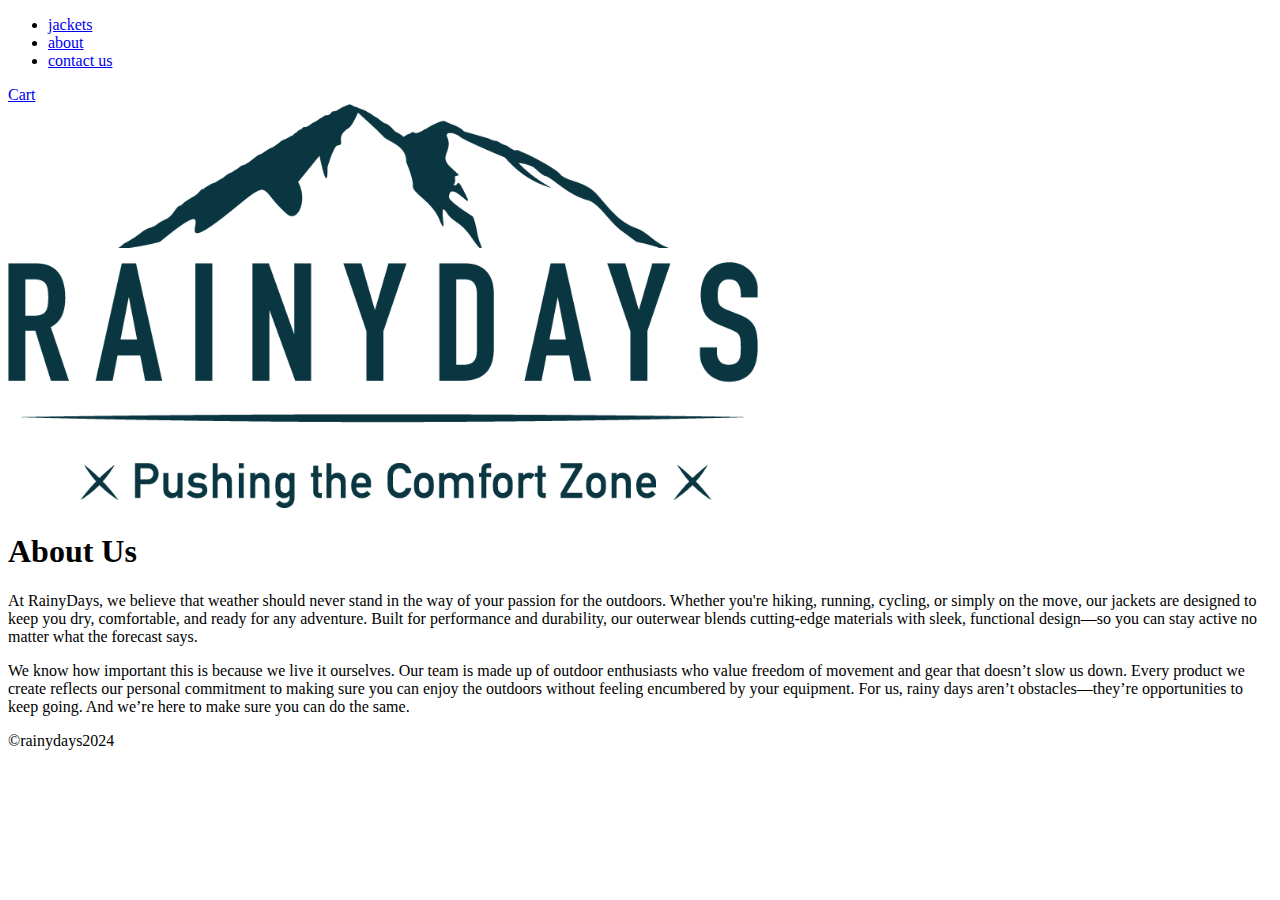
==== about.html @ af537967 "Started working on CA for HTML and CSS" ====
<!DOCTYPE html>
<html lang="en">
  <head>
    <meta charset="UTF-8" />
    <meta name="viewport" content="width=device-width, initial-scale=1.0" />
    <title>RainyDays | Homepage</title>
    <meta
      name="description"
      content="About us page for the webstore Rainydays"
    />
  </head>
  <body>
    <header>
      <nav>
        <ul>
          <li><a href="jackets.html">jackets</a></li>
          <li><a href="about.html">about</a></li>
          <li><a href="contact.html">contact us</a></li>
        </ul>
      </nav>
      <nav>
        <a href="cart.html">Cart</a>
      </nav>
    </header>
    <main>
      <a href="index.html">
        <img
          src="images/RainyDays_Logo.png"
          alt="RainyDays Logo and link to homepage"
          width="750"
        />
      </a>
      <div>
        <h1>About Us</h1>
        <p>
          At RainyDays, we believe that weather should never stand in the way of
          your passion for the outdoors. Whether you're hiking, running,
          cycling, or simply on the move, our jackets are designed to keep you
          dry, comfortable, and ready for any adventure. Built for performance
          and durability, our outerwear blends cutting-edge materials with
          sleek, functional design—so you can stay active no matter what the
          forecast says.
        </p>
        <p>
          We know how important this is because we live it ourselves. Our team
          is made up of outdoor enthusiasts who value freedom of movement and
          gear that doesn’t slow us down. Every product we create reflects our
          personal commitment to making sure you can enjoy the outdoors without
          feeling encumbered by your equipment. For us, rainy days aren’t
          obstacles—they’re opportunities to keep going. And we’re here to make
          sure you can do the same.
        </p>
      </div>
    </main>
    <footer>
      <p>&copy;rainydays2024</p>
    </footer>
  </body>
</html>
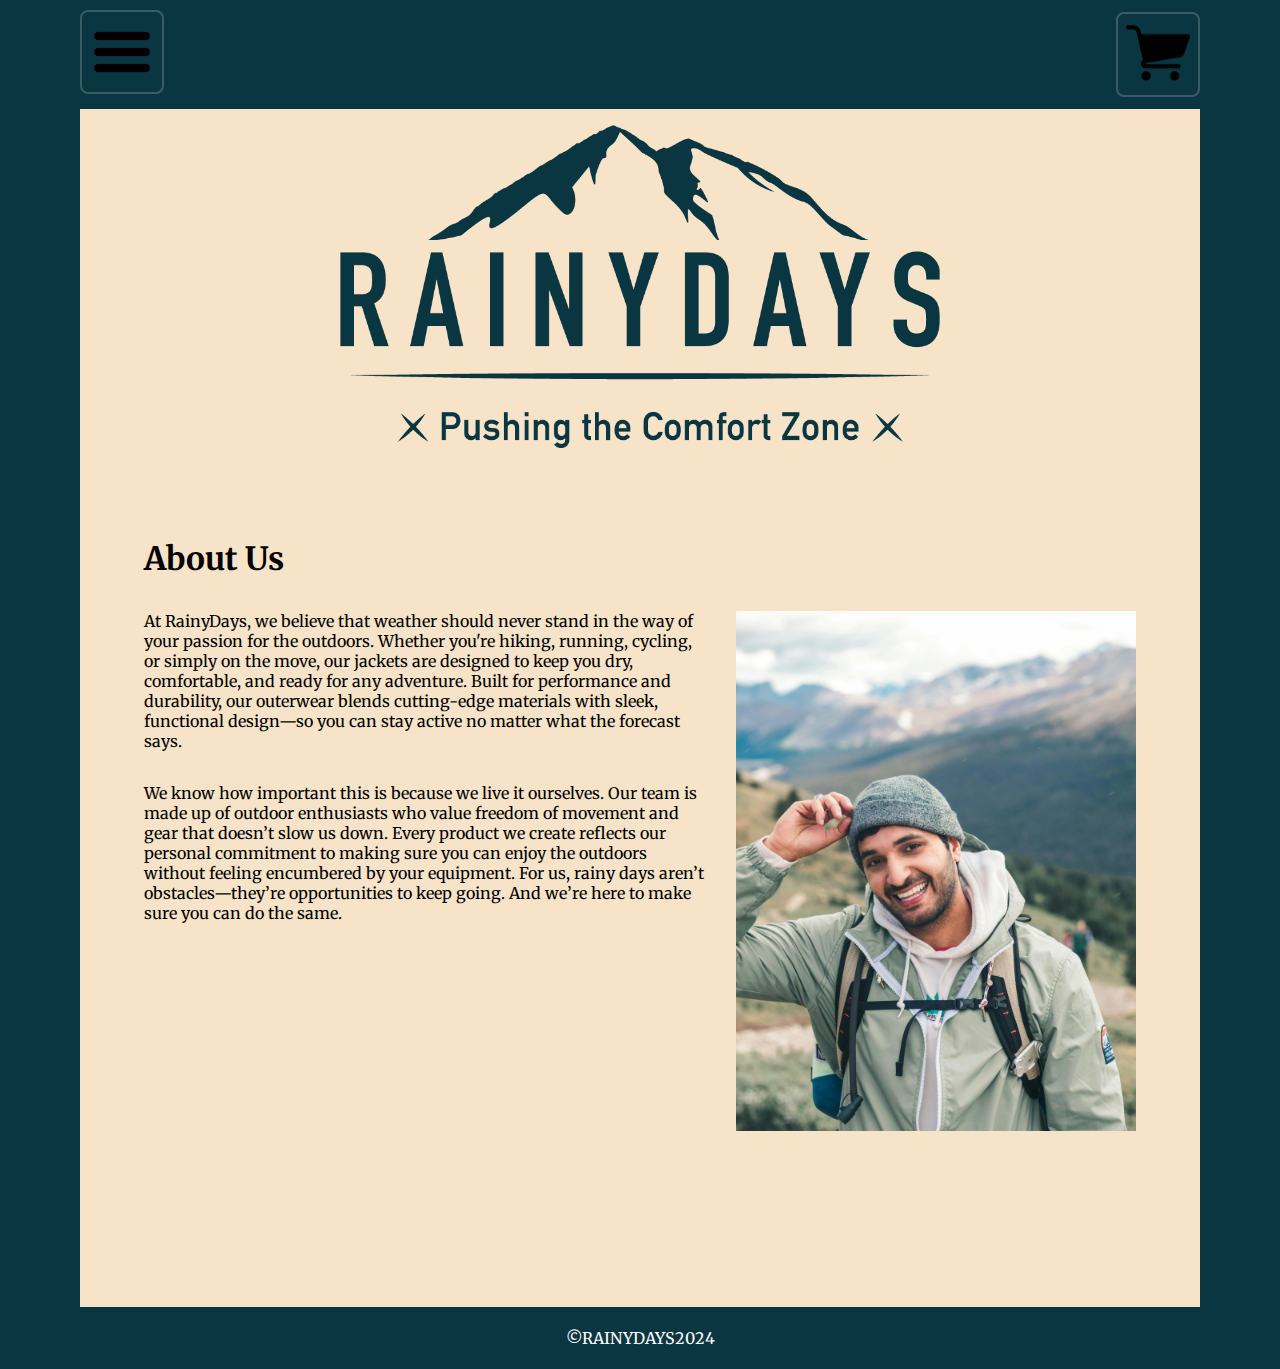
==== commit ea2457fb: "completed all changes needed for CA" ====
--- a/about.html
+++ b/about.html
@@ -1,55 +1,93 @@
 <!DOCTYPE html>
 <html lang="en">
   <head>
+    <link href="../css/styles.css" rel="Stylesheet" />
     <meta charset="UTF-8" />
     <meta name="viewport" content="width=device-width, initial-scale=1.0" />
     <title>RainyDays | Homepage</title>
     <meta
       name="description"
-      content="About us page for the webstore Rainydays"
+      content="The homepage for the webstore Rainydays"
+    />
+    <link rel="preconnect" href="https://fonts.googleapis.com" />
+    <link rel="preconnect" href="https://fonts.gstatic.com" crossorigin />
+    <link
+      href="https://fonts.googleapis.com/css2?family=Merriweather:ital,wght@0,300;0,400;0,700;0,900;1,300;1,400;1,700;1,900&display=swap"
+      rel="stylesheet"
+    />
+    <link
+      href="https://fonts.googleapis.com/css2?family=Bebas+Neue&display=swap"
+      rel="stylesheet"
     />
   </head>
   <body>
     <header>
-      <nav>
-        <ul>
-          <li><a href="jackets.html">jackets</a></li>
-          <li><a href="about.html">about</a></li>
-          <li><a href="contact.html">contact us</a></li>
-        </ul>
-      </nav>
-      <nav>
-        <a href="cart.html">Cart</a>
-      </nav>
+      <div class="header-nav">
+        <div>
+          <input type="checkbox" id="menu-checkbox" />
+          <label for="menu-checkbox"
+            ><img
+              src="../images/Hamburger.png"
+              width="64px"
+              class="hamburger"
+              alt="picture of hamburger menu"
+          /></label>
+          <nav class="navigation">
+            <div class="container">
+              <ul class="menu-nav">
+                <li><a href="../jackets.html">jackets</a></li>
+                <li><a href="../about.html">about</a></li>
+                <li><a href="../contact.html">contact us</a></li>
+              </ul>
+            </div>
+          </nav>
+        </div>
+        <div id="cart">
+          <a href="../cart_empty.html"
+            ><img
+              src="../images/cart.png"
+              width="64px"
+              alt="picture of a shopping cart"
+          /></a>
+        </div>
+      </div>
     </header>
     <main>
-      <a href="index.html">
+      <a href="../index.html" class="rainydayslogo">
         <img
-          src="images/RainyDays_Logo.png"
+          src="../images/RainyDays_Logo.png"
           alt="RainyDays Logo and link to homepage"
-          width="750"
         />
       </a>
-      <div>
+      <div class="aboutus-main">
         <h1>About Us</h1>
-        <p>
-          At RainyDays, we believe that weather should never stand in the way of
-          your passion for the outdoors. Whether you're hiking, running,
-          cycling, or simply on the move, our jackets are designed to keep you
-          dry, comfortable, and ready for any adventure. Built for performance
-          and durability, our outerwear blends cutting-edge materials with
-          sleek, functional design—so you can stay active no matter what the
-          forecast says.
-        </p>
-        <p>
-          We know how important this is because we live it ourselves. Our team
-          is made up of outdoor enthusiasts who value freedom of movement and
-          gear that doesn’t slow us down. Every product we create reflects our
-          personal commitment to making sure you can enjoy the outdoors without
-          feeling encumbered by your equipment. For us, rainy days aren’t
-          obstacles—they’re opportunities to keep going. And we’re here to make
-          sure you can do the same.
-        </p>
+        <div class="aboutus-main-content">
+          <div class="aboutus-main-text">
+            <p>
+              At RainyDays, we believe that weather should never stand in the
+              way of your passion for the outdoors. Whether you're hiking,
+              running, cycling, or simply on the move, our jackets are designed
+              to keep you dry, comfortable, and ready for any adventure. Built
+              for performance and durability, our outerwear blends cutting-edge
+              materials with sleek, functional design—so you can stay active no
+              matter what the forecast says.
+            </p>
+            <p>
+              We know how important this is because we live it ourselves. Our
+              team is made up of outdoor enthusiasts who value freedom of
+              movement and gear that doesn’t slow us down. Every product we
+              create reflects our personal commitment to making sure you can
+              enjoy the outdoors without feeling encumbered by your equipment.
+              For us, rainy days aren’t obstacles—they’re opportunities to keep
+              going. And we’re here to make sure you can do the same.
+            </p>
+          </div>
+          <img
+            src="../images/man.jpg"
+            class="aboutus-main-picture"
+            alt="picture of a man on a hike smiling to the camera"
+          />
+        </div>
       </div>
     </main>
     <footer>
--- a/css/styles.css
+++ b/css/styles.css
@@ -0,0 +1,824 @@
+/*Fonts*/
+.merriweather-regular {
+  font-family: "Merriweather", serif;
+  font-weight: 400;
+  font-style: normal;
+}
+.bebas-neue-regular {
+  font-family: "Bebas Neue", sans-serif;
+  font-weight: 400;
+  font-style: normal;
+}
+body {
+  font-family: "bebas neue", Verdana, Geneva, Tahoma, sans-serif;
+}
+/*Changes to all pages*/
+a {
+  text-decoration: none;
+}
+header {
+  background-color: rgba(10, 54, 65, 1);
+  color: black;
+  position: relative;
+}
+.rainydayslogo {
+  display: block;
+  margin: 0 auto;
+  text-align: center;
+  padding-top: 1em;
+  max-width: 600px;
+}
+.rainydayslogo img {
+  width: 600px;
+}
+@media (max-width: 1200px) {
+  .rainydayslogo img {
+    width: 400px;
+  }
+  .rainydayslogo {
+    max-width: 400px;
+  }
+}
+
+body {
+  border-style: solid;
+  border-color: rgba(10, 54, 65, 1);
+  border-width: 5rem;
+  border-top: 0;
+  border-bottom: 0;
+  margin: 0 auto;
+}
+
+.header-nav {
+  display: flex;
+  flex-direction: row;
+  justify-content: space-between;
+  align-items: center;
+}
+footer {
+  background-color: rgba(10, 54, 65, 1);
+  text-align: center;
+  padding: 5px;
+  color: #fff;
+  font-size: 14;
+  font-family: Merriweather;
+  text-transform: uppercase;
+  height: auto;
+}
+main {
+  background-color: #f7e3c8;
+  padding-bottom: 10%;
+}
+/*Hamburger menu*/
+#menu-checkbox {
+  display: none;
+}
+
+#menu-checkbox:checked ~ .navigation {
+  display: block;
+}
+
+.navigation {
+  position: absolute;
+  background: #f7e3c8;
+  top: 70px;
+  text-align: left;
+}
+.navigation a {
+  display: block;
+  color: black;
+  padding: 10px 20px;
+  width: 100%;
+  box-sizing: border-box;
+  text-align: left;
+}
+
+.hamburger {
+  &:hover {
+    background: rgb(15, 83, 100);
+  }
+}
+.menu-nav {
+  padding: 0;
+  margin: 0;
+  list-style: none;
+}
+.menu-nav li {
+  text-align: left;
+}
+/*Dropdown section for hamburger menu*/
+/* Initial hidden state */
+.navigation {
+  position: absolute;
+  background: #f7e3c8;
+  top: 70px;
+  left: 0;
+  right: 0;
+  max-height: 0;
+  overflow: hidden;
+  transition: max-height 0.3s ease;
+  border-radius: 8px;
+  box-shadow: 0px 4px 12px rgba(0, 0, 0, 0.1);
+  z-index: 20;
+}
+
+/* Expanded state */
+#menu-checkbox:checked ~ .navigation {
+  max-height: 300px;
+  opacity: 1;
+  border: 2px solid black;
+}
+
+#cart {
+  position: relative;
+  box-sizing: content-box;
+  border: 2px solid rgba(255, 255, 255, 0.194);
+  padding: 8px;
+  border-radius: 8px;
+  &:hover {
+    background: rgb(15, 83, 100);
+  }
+  visibility: visible;
+}
+.hamburger {
+  border: 2px solid rgba(255, 255, 255, 0.194);
+  padding: 8px;
+  border-radius: 8px;
+}
+.header-nav {
+  display: flex;
+  align-items: center; /* Center-align both icons */
+  padding: 10px 0; /* Set consistent padding if needed */
+}
+
+@media (max-width: 1200px) {
+  .header-nav img {
+    width: 32px;
+  }
+}
+
+/*CTA*/
+.cta-main {
+  background-color: rgba(255, 0, 0, 1);
+  font-size: 1em;
+  text-transform: uppercase;
+  padding: 50px 1000px;
+  border-radius: 5px;
+}
+.cta-sale {
+  background-color: rgba(255, 0, 0, 1);
+  padding: 0px 85px;
+  font-size: 64px;
+  color: #fff;
+  -webkit-text-stroke: 1px black;
+  text-decoration: none;
+}
+.cta-button {
+  background-color: rgba(10, 54, 65, 1);
+  font-size: 35px;
+  color: #fff;
+  -webkit-text-stroke: 1px black;
+  padding: 8px 30px;
+  position: center;
+  filter: drop-shadow(0px 4px 4px rgba(0, 0, 0, 0.25));
+  &:hover {
+    background-color: rgb(15, 83, 100);
+  }
+}
+
+.cta-40 {
+  background-color: rgba(255, 0, 0, 1);
+  font-size: 40px;
+  color: white;
+  -webkit-text-stroke: 1px black;
+  filter: drop-shadow(0px 4px 4px rgba(0, 0, 0, 0.25));
+  position: absolute;
+  line-height: 0px;
+  padding: 0 10px 0 10px;
+  border-radius: 50px;
+  top: 20%;
+  right: 15%;
+}
+
+/*About us*/
+.aboutus-cta {
+  position: relative;
+  display: flex;
+  flex-direction: column;
+  justify-content: center;
+  align-items: center;
+  border: 2px solid;
+}
+.button-container {
+  position: absolute;
+  top: 15%;
+}
+.aboutus-cta img {
+  width: 400px;
+  height: 520px;
+}
+@media (max-width: 1200px) {
+  .aboutus-cta img {
+    width: 400px;
+  }
+}
+
+/*Explore comfort*/
+.explorecomfort {
+  text-align: center;
+  padding: 5%;
+}
+
+/*Homepage content*/
+.homepage-content {
+  display: flex;
+  justify-content: space-around;
+  flex-wrap: wrap;
+  margin: 0 auto;
+  max-width: 1600px;
+}
+
+.homepage-sale {
+  background-color: rgba(10, 54, 65, 1);
+  display: flex;
+  position: relative;
+  flex-direction: column;
+  align-items: center;
+  width: 400px;
+  height: 520px;
+  border: 2px solid #000000;
+}
+.fall-sale {
+  position: absolute;
+  padding: 7px;
+}
+.sale-picture {
+  position: absolute;
+  top: 9em;
+}
+.price-homepage {
+  position: absolute;
+  font-size: 32px;
+  text-align: center;
+  bottom: 0%;
+}
+.price-item-homepage {
+  background-color: #fff;
+  width: 100px;
+  height: 35px;
+  border-radius: 10px;
+}
+.add-to-cart-small {
+  position: absolute;
+  background-color: rgba(255, 203, 59, 1);
+  border: 2px solid black;
+  border-radius: 25%;
+  padding: 8px 10px;
+  right: 10%;
+  top: 75%;
+  &:hover {
+    background-color: rgb(255, 208, 79);
+  }
+}
+.add-to-cart-small img {
+  width: 64px;
+}
+
+@media (max-width: 1200px) {
+  .homepage-content {
+    flex-direction: column;
+    align-items: center;
+  }
+  .aboutus-cta,
+  .homepage-sale {
+    margin-bottom: 20px;
+  }
+  .aboutus-cta:last-child,
+  .homepage-sale:last-child {
+    margin-bottom: 0;
+  }
+}
+
+/*jackets page, list of all jackets*/
+.product-preview-container {
+  display: flex;
+  justify-content: space-around;
+  flex-wrap: wrap;
+  gap: 20px;
+  max-width: 840px;
+  margin: 0 auto;
+}
+.product-preview {
+  background-color: white;
+  display: flex;
+  position: relative;
+  flex-direction: column;
+  align-items: center;
+  justify-content: space-around;
+  width: 260px;
+  border: 2px solid black;
+  overflow: hidden;
+  box-sizing: border-box;
+}
+.product-preview h2 {
+  position: absolute;
+  border-bottom: 2px solid black;
+  top: 0;
+  left: 0;
+  width: 100%;
+  height: 20px;
+  font-size: 14px;
+  font-family: merriweather, sans-serif;
+  text-align: center;
+  padding: 4px 0;
+  margin: 0;
+}
+.product-preview img {
+  margin-top: 40px;
+  margin-bottom: 40px;
+  flex-grow: 1;
+  width: 220;
+  object-fit: cover;
+}
+.product-preview-price p {
+  position: absolute;
+  border-top: 2px solid black;
+  bottom: 0;
+  left: 0;
+  width: 100%;
+  height: 30px;
+  text-align: center;
+  padding: 4px 0;
+  margin: 0;
+  box-sizing: border-box;
+  font-size: 18px;
+}
+.product-preview {
+  margin-bottom: 20px;
+}
+.product-preview:last-child {
+  margin-bottom: 0;
+}
+.product-preview {
+  flex: 0 1 260px;
+  max-width: 260px;
+}
+.product-preview a {
+  text-decoration: none;
+  color: black;
+}
+.product-preview .cta-40 {
+  right: 5%;
+  top: 10%;
+}
+/*About us page styling*/
+.aboutus-main {
+  font-family: merriweather, sans-serif;
+  position: relative;
+  padding: 4em;
+  text-align: left;
+}
+.aboutus-main h1 {
+  margin-bottom: 1em;
+}
+.aboutus-main p {
+  flex: 1;
+  text-align: left;
+  margin: 0;
+}
+.aboutus-main-picture {
+  max-width: 400px;
+  width: 100%;
+  flex: 1;
+  align-self: flex-start;
+}
+.aboutus-main-content {
+  display: flex;
+  justify-content: space-between;
+  align-items: flex-start;
+  gap: 2em;
+}
+.aboutus-main-text {
+  flex: 1;
+  display: flex;
+  flex-direction: column;
+  gap: 2em;
+}
+@media (max-width: 1200px) {
+  .aboutus-main-content {
+    flex-direction: column;
+  }
+  .aboutus-main-picture {
+    align-self: center;
+  }
+}
+
+/*Contact us page styling*/
+.contact-main {
+  font-family: merriweather, sans-serif;
+  position: relative;
+  padding: 4em;
+  text-align: left;
+  margin: 0 auto;
+}
+.contact-main h2 {
+  font-size: 1.2em;
+  margin-bottom: 0.5em;
+}
+.contact-header {
+  font-size: 20px;
+}
+.contact-section {
+  flex: 1;
+  min-width: 200px;
+}
+.contact-section a {
+  color: #000000;
+  text-decoration: none;
+}
+.contact-section a:hover {
+  text-decoration: underline;
+}
+.contact-social {
+  margin-top: 2em;
+}
+.contact-info {
+  margin-bottom: 2em;
+  gap: 2em;
+}
+
+/*Order details page styling*/
+.form-container {
+  font-family: "merriweather", sans-serif;
+  padding: 2em;
+  max-width: 800px;
+  margin: 0 auto;
+}
+.form-container h2 {
+  font-size: 1.5em;
+  margin-top: 1em;
+  margin-bottom: 0.5em;
+  border-bottom: 1px solid black;
+  padding-bottom: 0.2em;
+}
+.form-row {
+  display: flex;
+  gap: 1em;
+  margin-bottom: 1em;
+}
+.form-group {
+  flex: 1;
+  display: flex;
+  flex-direction: column;
+}
+.form-group label {
+  font-size: 0.9em;
+  margin-bottom: 0.2em;
+}
+.form-group input {
+  padding: 0.5em;
+  font-size: 1em;
+  border: 1px solid black;
+  border-radius: 5px;
+  box-sizing: border-box;
+}
+.form-group input::placeholder {
+  color: #999;
+}
+@media (max-width: 1200px) {
+  .form-row {
+    flex-direction: column;
+  }
+}
+
+/*Order confirmation page styling*/
+.confirmation-content {
+  font-family: "merriweather", sans-serif;
+  background-color: rgba(10, 54, 65, 1);
+  color: white;
+  max-width: 400px;
+  padding: 2em;
+  margin: 2em auto;
+  border-radius: 15px;
+  text-align: center;
+  box-shadow: 0px 4px 12px rgba(0, 0, 0, 0.2);
+}
+.confirmation-content h1 {
+  font-size: 1.5em;
+  margin-bottom: 1em;
+  padding-bottom: 5em;
+}
+.confirmation-content p {
+  font-size: 14px;
+  margin: 1em 0;
+  padding-bottom: 15em;
+}
+.confirmation-contact {
+  margin-top: 2em;
+}
+.confirmation-contact p {
+  font-size: 1em;
+  margin-bottom: 0.5em;
+  padding-bottom: 0;
+}
+.confirmation-contact button {
+  background-color: white;
+  color: black;
+  border: 2px solid black;
+  padding: 0.5em 1em;
+  font-size: 1em;
+  cursor: pointer;
+  border-radius: 5px;
+  font-family: "merriweather", sans-serif;
+  text-transform: uppercase;
+}
+
+/*Product page specific product styling*/
+.product-page-container {
+  position: relative;
+  display: flex;
+  justify-content: space-between;
+  align-items: stretch;
+  font-family: "merriweather", sans-serif;
+  gap: 20rem;
+}
+.product-image img {
+  width: 450px;
+  position: relative;
+  justify-self: left;
+  margin: 3rem;
+  border: 2px solid black;
+  margin-left: 10rem;
+  margin-top: 0;
+}
+.backarrow img {
+  max-width: 64px;
+  margin: 0;
+  padding: 0;
+  margin-left: 10rem;
+}
+.image-backarrow {
+  display: flex;
+  flex-direction: column;
+  justify-content: flex-start;
+  gap: 0.2rem;
+}
+@media (max-width: 1600px) {
+  .product-image img {
+    width: 400px;
+    margin-left: 3rem;
+  }
+  .backarrow img {
+    margin-left: 3rem;
+  }
+  .product-page-container {
+    gap: 0rem;
+  }
+}
+@media (max-width: 1000px) {
+  .product-page-container {
+    flex-direction: column;
+    justify-content: center;
+    align-items: center;
+  }
+  .product-image img {
+    justify-content: center;
+    margin-left: 2rem;
+    margin-right: 2rem;
+  }
+  .backarrow img {
+    margin-left: 2rem;
+  }
+}
+.product-info-container {
+  position: relative;
+  flex-direction: row;
+  justify-content: center;
+  align-items: center;
+  margin: 0 auto;
+}
+.product-info-bottomcontainer {
+  display: flex;
+  flex-direction: row;
+  margin: 3rem;
+  align-items: center;
+  justify-content: space-between;
+}
+.product-name {
+  background-color: rgba(10, 54, 65, 1);
+  color: #fff;
+  border: 2px solid black;
+  font-size: 0.8rem;
+  text-align: center;
+  margin: 3rem;
+}
+.product-description {
+  display: flex;
+  flex-direction: column;
+  justify-content: flex-start;
+  background-color: #fff;
+  border: 2px solid black;
+  text-align: left;
+  margin: 3rem;
+}
+.product-description h2 {
+  text-transform: uppercase;
+  font-family: "merriweather";
+  background-color: rgba(10, 54, 65, 1);
+  color: #fff;
+  text-align: center;
+  padding: 0.5rem;
+  margin: 0;
+  border-bottom: 2px solid black;
+}
+.product-description p {
+  margin: 0;
+  padding: 1rem;
+}
+.product-price {
+  display: flex;
+  align-items: center;
+  background-color: white;
+  border: 2px solid black;
+  font-size: 3rem;
+  font-family: "bebas neue", sans-serif;
+  text-align: center;
+  max-height: 62.75px;
+  padding-left: 1rem;
+  padding-right: 1rem;
+}
+.product-addtocart {
+  display: flex;
+  align-items: center;
+  background-color: rgba(255, 203, 59, 1);
+  border: 2px solid black;
+  text-align: center;
+  padding-left: 2rem;
+  padding-right: 2rem;
+  max-height: 62.75px;
+  font-family: "bebas neue", sans-serif;
+  font-size: 1.8rem;
+  border-radius: 50px;
+  &:hover {
+    background-color: rgb(255, 208, 79);
+  }
+}
+.product-addtocart a {
+  color: black;
+}
+/*STYLING FOR SIZE BUTTONS*/
+.size-selector-container {
+  display: flex;
+  justify-content: center;
+  align-items: center;
+  padding: 0;
+  margin: 0;
+}
+.size-selector {
+  display: inline-flex;
+  flex-direction: column;
+  align-items: stretch;
+  border: 2px solid black;
+  text-align: center;
+  width: fit-content;
+  margin: 0;
+  padding: 0;
+}
+.size-label {
+  background-color: rgba(10, 54, 65, 1);
+  color: white;
+  padding: 0.2rem 1rem;
+  font-size: 1rem;
+  margin: 0;
+  border-bottom: 1px solid black;
+}
+.size-selector input[type="radio"] {
+  display: none;
+}
+.size-selector label {
+  flex: 1;
+  display: inline-block;
+  padding: 0.2rem 1rem;
+  border-top: none;
+  border-bottom: none;
+  border-left: 1px solid black;
+  border-right: none;
+  cursor: pointer;
+  font-size: 1.2rem;
+  color: #333;
+  background-color: #fff;
+  margin: 0;
+  font-family: "bebas neue", sans-serif;
+}
+.size-selector input[type="radio"]:checked + label {
+  background-color: #ccc;
+  color: black;
+}
+.size-selector label:first-of-type {
+  border-left: none;
+}
+.size-selector input[type="radio"]:last-of-type {
+  border-right: 1px solid black;
+}
+.size-options {
+  display: flex;
+}
+/*STYLING FOR SIZE BUTTONS*/
+
+/*Empty Cart styling*/
+.cart-empty-container {
+  display: flex;
+  flex-direction: column;
+  align-items: center;
+  justify-content: space-between;
+}
+.cart-empty-heading {
+  font-family: "merriweather", sans-serif;
+  font-size: 16px;
+  margin: 8rem;
+  margin-bottom: 14rem;
+}
+.cart-empty-button {
+  margin: 3rem;
+}
+@media (max-width: 1200px) {
+  .cart-empty-heading {
+    font-size: 8px;
+  }
+  .cart-empty-button button {
+    font-size: 24px;
+    border: 2px solid black;
+  }
+}
+
+/*Cart styling*/
+.cart-container {
+  background-color: rgba(10, 54, 65, 1);
+  display: flex;
+  flex-direction: column;
+  justify-content: center;
+  align-items: center;
+  max-width: 500px;
+  margin: 0 auto;
+  position: relative;
+}
+.cart-heading {
+  text-align: center;
+  color: #fff;
+  font-family: "merriweather", sans-serif;
+  font-size: 15px;
+}
+.cart-item-container {
+  background-color: #fff;
+  display: flex;
+  width: 100%;
+}
+.cart-item-image img {
+  max-width: 70px;
+  border: 2px solid black;
+  margin: 1rem;
+}
+.cart-item-trash img {
+  width: 32px;
+}
+.cart-item-nametrash {
+  display: flex;
+  flex-direction: row;
+  border-bottom: 2px solid #ccc;
+  text-align: center;
+  align-items: center;
+  margin: 0 auto;
+  justify-content: space-around;
+  gap: 2rem;
+}
+.cart-item-price {
+  font-size: 1.4rem;
+}
+.cart-item-name {
+  font-family: "merriweather", sans-serif;
+  font-size: 0.8rem;
+  text-align: center;
+}
+.cart-total {
+  background-color: #fff;
+  display: flex;
+  flex-direction: row;
+  width: 100%;
+  justify-content: space-evenly;
+  border-top: 2px solid black;
+  color: #000000;
+}
+.cart-checkout {
+  margin: 1rem;
+}
+.cart-checkout button {
+  background-color: white;
+  color: black;
+  border: 2px solid black;
+  padding: 0.5em 1em;
+  font-size: 1em;
+  cursor: pointer;
+  border-radius: 5px;
+  font-family: "merriweather", sans-serif;
+  text-transform: uppercase;
+}
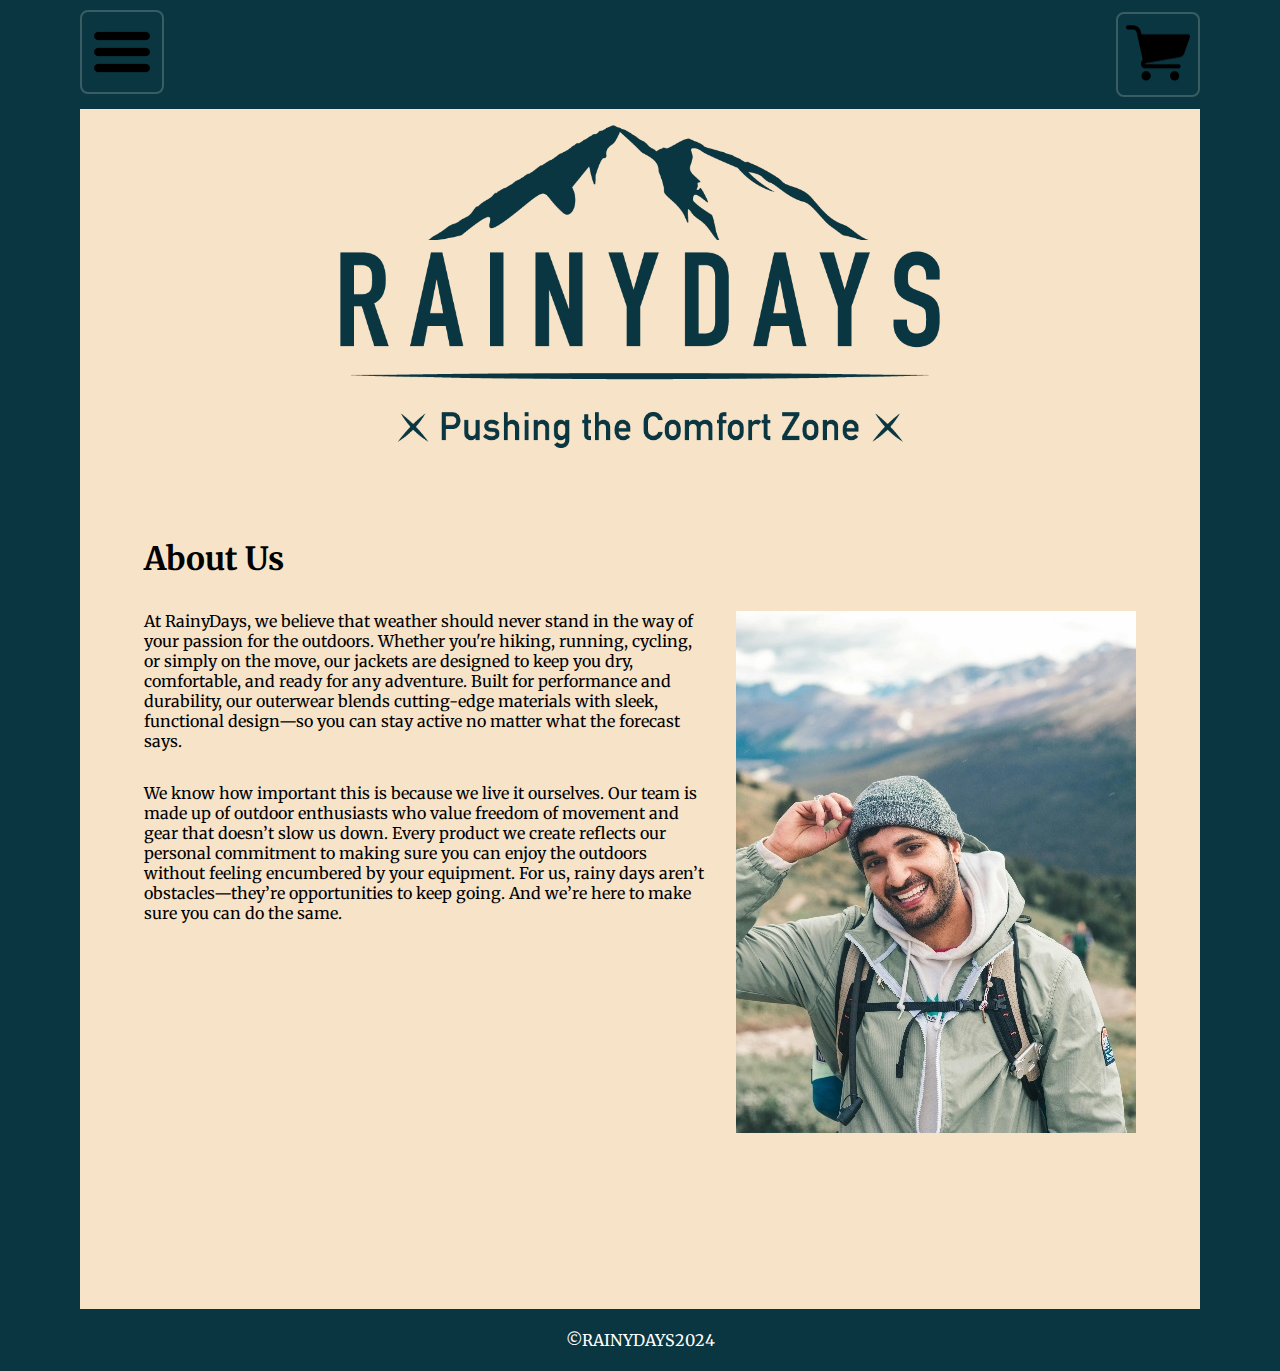
==== commit aa14d4fb: "made changes for mobile view" ====
--- a/about.html
+++ b/about.html
@@ -1,13 +1,14 @@
 <!DOCTYPE html>
 <html lang="en">
   <head>
-    <link href="../css/styles.css" rel="Stylesheet" />
+    <link href="./css/styles.css" rel="Stylesheet" />
+    <link href="./css/about.css" rel="Stylesheet" />
     <meta charset="UTF-8" />
     <meta name="viewport" content="width=device-width, initial-scale=1.0" />
-    <title>RainyDays | Homepage</title>
+    <title>RainyDays | About</title>
     <meta
       name="description"
-      content="The homepage for the webstore Rainydays"
+      content="Page containing information about the store RainyDays"
     />
     <link rel="preconnect" href="https://fonts.googleapis.com" />
     <link rel="preconnect" href="https://fonts.gstatic.com" crossorigin />
@@ -27,7 +28,7 @@
           <input type="checkbox" id="menu-checkbox" />
           <label for="menu-checkbox"
             ><img
-              src="../images/Hamburger.png"
+              src="./images/Hamburger.png"
               width="64px"
               class="hamburger"
               alt="picture of hamburger menu"
@@ -35,17 +36,18 @@
           <nav class="navigation">
             <div class="container">
               <ul class="menu-nav">
-                <li><a href="../jackets.html">jackets</a></li>
-                <li><a href="../about.html">about</a></li>
-                <li><a href="../contact.html">contact us</a></li>
+                <li><a href="./index.html">home</a></li>
+                <li><a href="./jackets.html">jackets</a></li>
+                <li><a href="./about.html">about</a></li>
+                <li><a href="./contact.html">contact us</a></li>
               </ul>
             </div>
           </nav>
         </div>
         <div id="cart">
-          <a href="../cart_empty.html"
+          <a href="./cart_empty.html"
             ><img
-              src="../images/cart.png"
+              src="./images/cart.png"
               width="64px"
               alt="picture of a shopping cart"
           /></a>
@@ -53,9 +55,9 @@
       </div>
     </header>
     <main>
-      <a href="../index.html" class="rainydayslogo">
+      <a href="./index.html" class="rainydayslogo">
         <img
-          src="../images/RainyDays_Logo.png"
+          src="./images/RainyDays_Logo.png"
           alt="RainyDays Logo and link to homepage"
         />
       </a>
@@ -83,7 +85,7 @@
             </p>
           </div>
           <img
-            src="../images/man.jpg"
+            src="./images/man.jpg"
             class="aboutus-main-picture"
             alt="picture of a man on a hike smiling to the camera"
           />
--- a/css/styles.css
+++ b/css/styles.css
@@ -25,7 +25,7 @@
   display: block;
   margin: 0 auto;
   text-align: center;
-  padding-top: 1em;
+  padding-top: 1rem;
   max-width: 600px;
 }
 .rainydayslogo img {
@@ -48,7 +48,12 @@
   border-bottom: 0;
   margin: 0 auto;
 }
-
+@media (max-width: 1200px) {
+  body {
+    border-width: 1rem;
+    border-bottom: 1rem;
+  }
+}
 .header-nav {
   display: flex;
   flex-direction: row;
@@ -147,8 +152,8 @@
 }
 .header-nav {
   display: flex;
-  align-items: center; /* Center-align both icons */
-  padding: 10px 0; /* Set consistent padding if needed */
+  align-items: center;
+  padding: 10px 0;
 }
 
 @media (max-width: 1200px) {
@@ -200,6 +205,12 @@
   right: 15%;
 }
 
+@media (max-width: 800px) {
+  .cta-button {
+    font-size: 30px;
+  }
+}
+
 /*About us*/
 .aboutus-cta {
   position: relative;
@@ -219,7 +230,8 @@
 }
 @media (max-width: 1200px) {
   .aboutus-cta img {
-    width: 400px;
+    width: 300px;
+    height: 390px;
   }
 }
 
@@ -268,26 +280,12 @@
   height: 35px;
   border-radius: 10px;
 }
-.add-to-cart-small {
-  position: absolute;
-  background-color: rgba(255, 203, 59, 1);
-  border: 2px solid black;
-  border-radius: 25%;
-  padding: 8px 10px;
-  right: 10%;
-  top: 75%;
-  &:hover {
-    background-color: rgb(255, 208, 79);
-  }
-}
-.add-to-cart-small img {
-  width: 64px;
-}
 
 @media (max-width: 1200px) {
   .homepage-content {
     flex-direction: column;
     align-items: center;
+    max-width: 800px;
   }
   .aboutus-cta,
   .homepage-sale {
@@ -298,120 +296,34 @@
     margin-bottom: 0;
   }
 }
-
-/*jackets page, list of all jackets*/
-.product-preview-container {
-  display: flex;
-  justify-content: space-around;
-  flex-wrap: wrap;
-  gap: 20px;
-  max-width: 840px;
-  margin: 0 auto;
-}
-.product-preview {
-  background-color: white;
-  display: flex;
-  position: relative;
-  flex-direction: column;
-  align-items: center;
-  justify-content: space-around;
-  width: 260px;
-  border: 2px solid black;
-  overflow: hidden;
-  box-sizing: border-box;
-}
-.product-preview h2 {
-  position: absolute;
-  border-bottom: 2px solid black;
-  top: 0;
-  left: 0;
-  width: 100%;
-  height: 20px;
-  font-size: 14px;
-  font-family: merriweather, sans-serif;
-  text-align: center;
-  padding: 4px 0;
-  margin: 0;
-}
-.product-preview img {
-  margin-top: 40px;
-  margin-bottom: 40px;
-  flex-grow: 1;
-  width: 220;
-  object-fit: cover;
-}
-.product-preview-price p {
-  position: absolute;
-  border-top: 2px solid black;
-  bottom: 0;
-  left: 0;
-  width: 100%;
-  height: 30px;
-  text-align: center;
-  padding: 4px 0;
-  margin: 0;
-  box-sizing: border-box;
-  font-size: 18px;
-}
-.product-preview {
-  margin-bottom: 20px;
-}
-.product-preview:last-child {
-  margin-bottom: 0;
-}
-.product-preview {
-  flex: 0 1 260px;
-  max-width: 260px;
-}
-.product-preview a {
-  text-decoration: none;
-  color: black;
-}
-.product-preview .cta-40 {
-  right: 5%;
-  top: 10%;
-}
-/*About us page styling*/
-.aboutus-main {
-  font-family: merriweather, sans-serif;
-  position: relative;
-  padding: 4em;
-  text-align: left;
-}
-.aboutus-main h1 {
-  margin-bottom: 1em;
-}
-.aboutus-main p {
-  flex: 1;
-  text-align: left;
-  margin: 0;
-}
-.aboutus-main-picture {
-  max-width: 400px;
-  width: 100%;
-  flex: 1;
-  align-self: flex-start;
-}
-.aboutus-main-content {
-  display: flex;
-  justify-content: space-between;
-  align-items: flex-start;
-  gap: 2em;
-}
-.aboutus-main-text {
-  flex: 1;
-  display: flex;
-  flex-direction: column;
-  gap: 2em;
-}
-@media (max-width: 1200px) {
-  .aboutus-main-content {
-    flex-direction: column;
-  }
-  .aboutus-main-picture {
-    align-self: center;
-  }
-}
+@media (max-width: 800px) {
+  .homepage-content {
+    max-width: 600px;
+  }
+  .rainydayslogo img {
+    width: 200px;
+  }
+  .rainydayslogo {
+    max-width: 200px;
+  }
+  .homepage-sale {
+    max-width: 300px;
+    max-height: 390px;
+  }
+  .cta-sale {
+    font-size: 34px;
+  }
+  .sale-picture {
+    top: 6em;
+  }
+  .sale-picture img {
+    width: 200px;
+  }
+  .cta-40 {
+    font-size: 30px;
+  }
+}
+/************************************************************************************************************************************/
 
 /*Contact us page styling*/
 .contact-main {
--- a/css/about.css
+++ b/css/about.css
@@ -0,0 +1,41 @@
+/*About us page styling*/
+.aboutus-main {
+  font-family: merriweather, sans-serif;
+  position: relative;
+  padding: 4em;
+  text-align: left;
+}
+.aboutus-main h1 {
+  margin-bottom: 1em;
+}
+.aboutus-main p {
+  flex: 1;
+  text-align: left;
+  margin: 0;
+}
+.aboutus-main-picture {
+  max-width: 400px;
+  width: 100%;
+  flex: 1;
+  align-self: flex-start;
+}
+.aboutus-main-content {
+  display: flex;
+  justify-content: space-between;
+  align-items: flex-start;
+  gap: 2em;
+}
+.aboutus-main-text {
+  flex: 1;
+  display: flex;
+  flex-direction: column;
+  gap: 2em;
+}
+@media (max-width: 1200px) {
+  .aboutus-main-content {
+    flex-direction: column;
+  }
+  .aboutus-main-picture {
+    align-self: center;
+  }
+}
